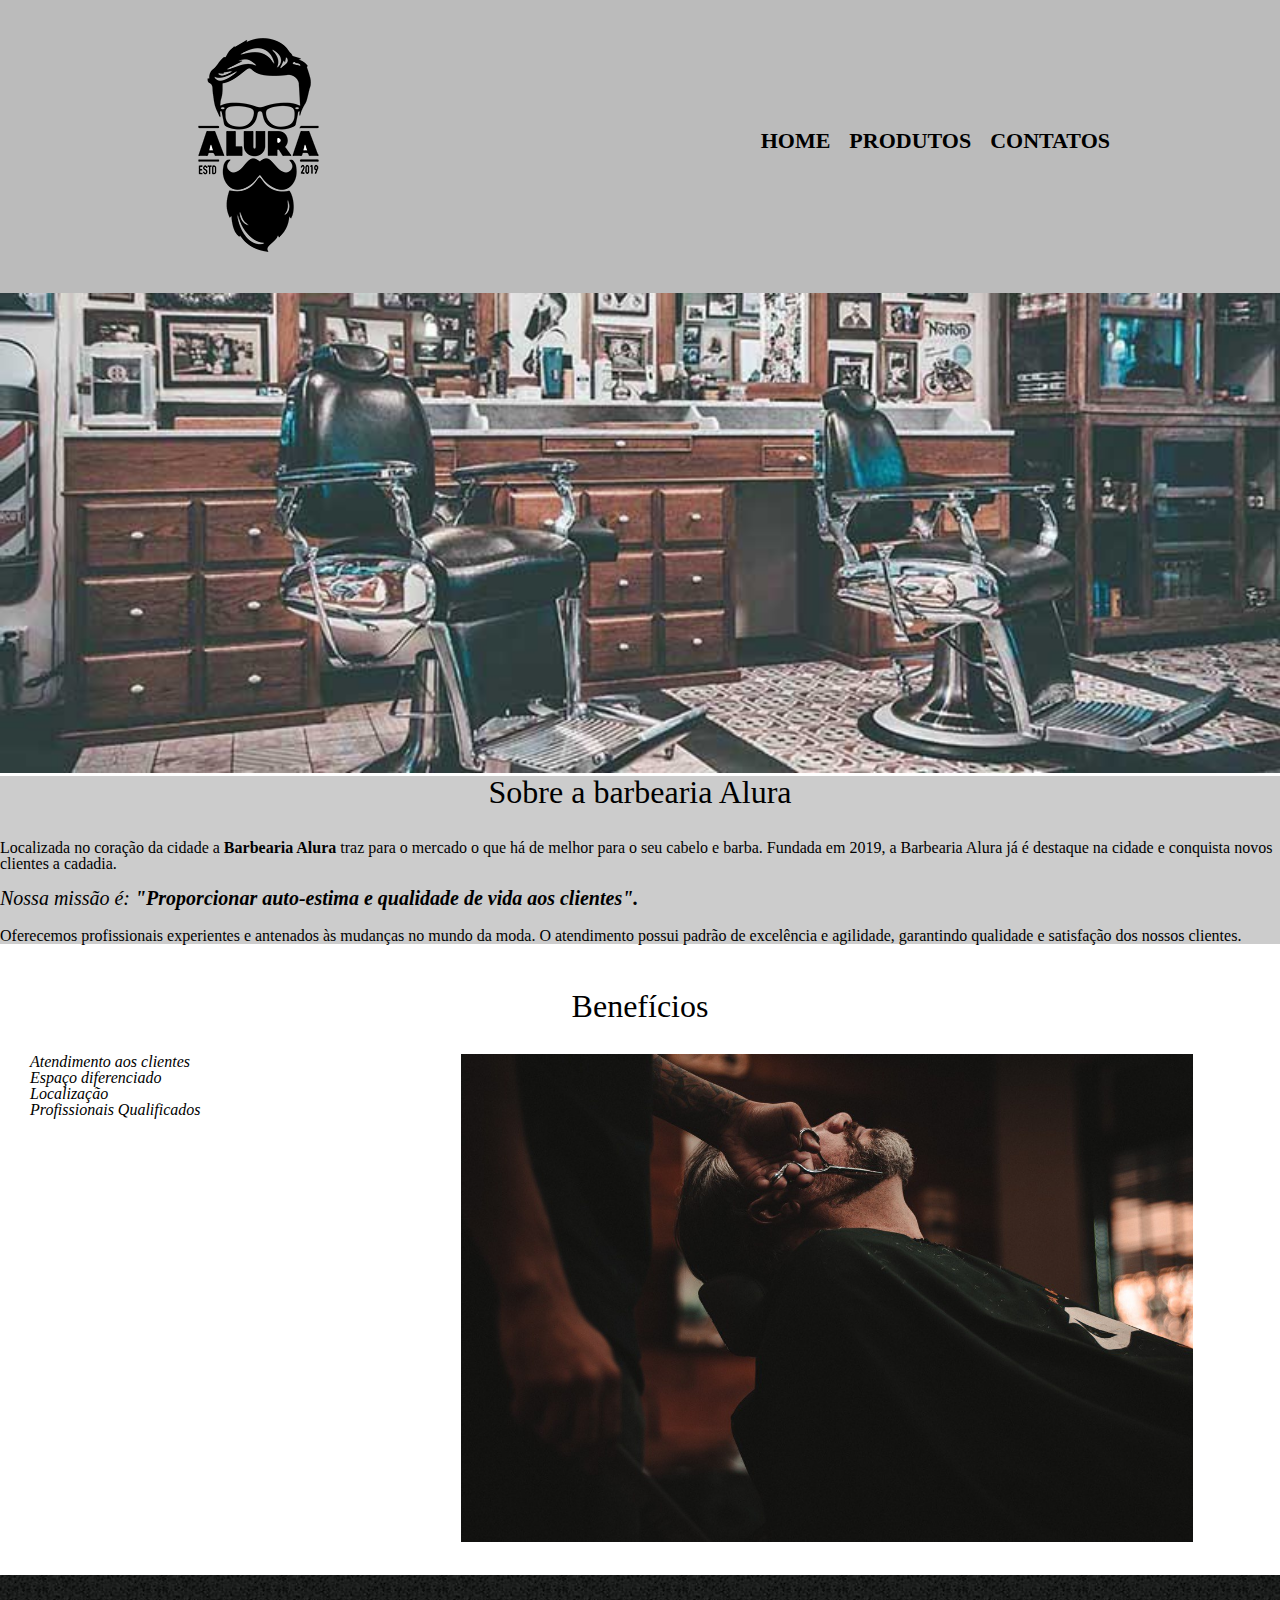
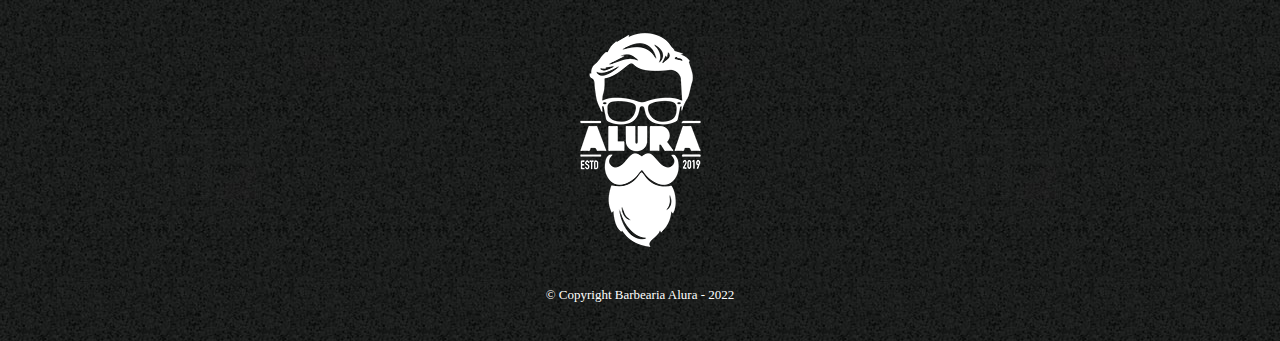
==== index.html @ bc4c5bd5 "1.5 Adaptando o CSS" ====
<!DOCTYPE html>
<html lang="pt-br">

<head>
  <meta charset="UTF-8">
  <meta http-equiv="X-UA-Compatible" content="IE=edge">
  <meta name="viewport" content="width=device-width, initial-scale=1.0">
  <title>Barbearia Alura</title>
  <link rel="stylesheet" href="reset.css">
  <link rel="stylesheet" href="style.css">
</head>

<body>

  <header>
    <div class="caixa">
      <h1><img src="./imgs/logo.png" alt="logo"></h1>
      <nav>
        <ul>
          <li><a href="index.html">Home</a></li>
          <li><a href="produtos.html">Produtos</a></li>
          <li><a href="contato.html">Contatos</a></li>
        </ul>
      </nav>
    </div>
  </header>

  <main>
    <img class="banner" src="banner.jpg" alt="banner">
    <section class="principal">
      <h2 class="titulo-principal">Sobre a barbearia Alura</h2>

      <p>Localizada no coração da cidade a <strong>Barbearia Alura</strong> traz para o mercado o que há de melhor para o seu cabelo e barba. Fundada em 2019, a Barbearia Alura já é destaque na cidade e conquista novos clientes a cadadia.
      </p>

      <p id="missao"><em>Nossa missão é: <strong>"Proporcionar auto-estima e qualidade de vida aos clientes".</strong></em>
      </p>

      <p>Oferecemos profissionais experientes e antenados às mudanças no mundo da moda. O atendimento possui padrão de excelência e agilidade, garantindo qualidade e satisfação dos nossos clientes.</p>
    </section>

    <section class="beneficios">
      <h3 class="titulo-principal">Benefícios</h3>
      <ul class="beneficios-cliente">
        <li class="itens">Atendimento aos clientes</li>
        <li class="itens">Espaço diferenciado</li>
        <li class="itens">Localização</li>
        <li class="itens">Profissionais Qualificados</li>
      </ul>

      <img class="imagem-beneficios" src="beneficios.jpg" alt="beneficios">

    </section>
  </main>
  <footer>
    <img src="./imgs/logo-branco.png" alt="Copyright">
    <p class="copyright"> &copy; Copyright Barbearia Alura - 2022</p>
  </footer>

</body>

</html>
---- style.css ----
header {
  background-color: #bbbbbb;
  padding: 20px 0;
}

.caixa {
  position: relative;
  width: 940px;
  margin: 0 auto;
}

nav {
  position: absolute;
  top: 110px;
  right: 0;
}

nav li {
  display: inline;
  margin: 0 0 0 15px;
}

nav a {
  text-transform: uppercase;
  color: #000000;
  font-weight: bold;
  font-size: 22px;
  text-decoration: none;
}

nav a:hover {
  color: #c78c19;
  text-decoration: underline;
}

/*css do main*/
.banner {
  width: 100%;
}

.principal {
  background-color: #cccccc;
}

.titulo-principal {
  font-size: 2em;
  text-align: center;
  margin: 0 0 1em;
}

.principal p {
  margin: 0 0 1em;
}

.principal strong{
  font-weight: bold;
}

.principal em {
  font-style: italic;
}

#missao {
  font-size: 20px;
}

.itens {
  font-style: italic;
}

.beneficios {
  background: #ffffff;
  padding: 30px;
}

.beneficios-cliente {
  display: inline-block;
  vertical-align: top;
  width: 20%;
  margin-right: 15%;
}

.imagem-beneficios {
  width: 60%;
}

footer {
  padding: 40px 0;
  text-align: center;
  background: url('./imgs/bg.jpg');
}

.copyright {
  color: white;
  font-size: 13px;
  margin: 20px 0 0;
}
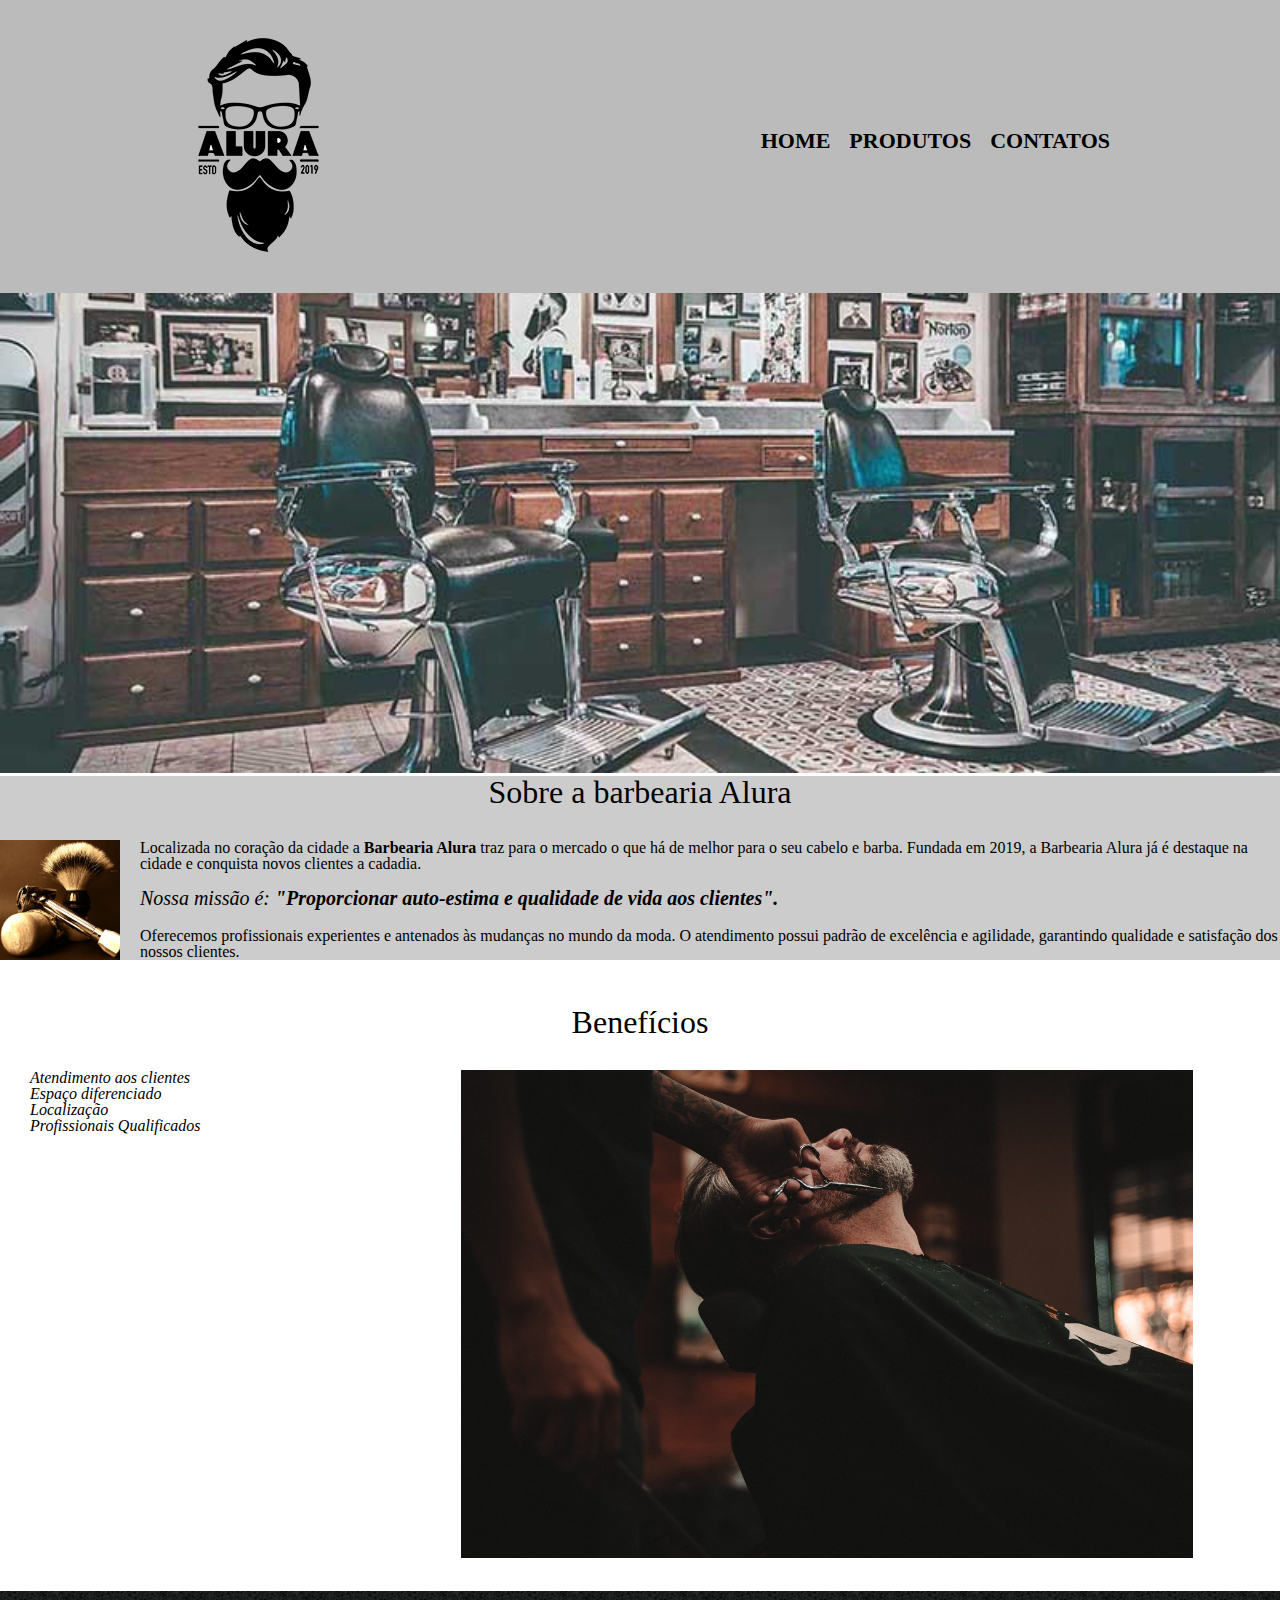
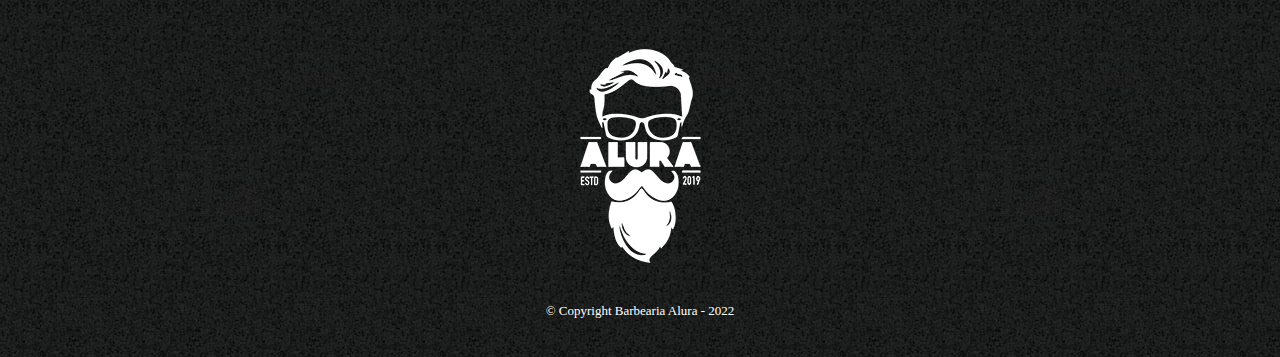
==== commit b9cfff2e: "1.7 Usando o float" ====
--- a/index.html
+++ b/index.html
@@ -30,6 +30,8 @@
     <section class="principal">
       <h2 class="titulo-principal">Sobre a barbearia Alura</h2>
 
+      <img class="utensilios" src="./imgs/utensilios.jpg" alt="Utensílios de um barbeiro.">
+
       <p>Localizada no coração da cidade a <strong>Barbearia Alura</strong> traz para o mercado o que há de melhor para o seu cabelo e barba. Fundada em 2019, a Barbearia Alura já é destaque na cidade e conquista novos clientes a cadadia.
       </p>
 
--- a/style.css
+++ b/style.css
@@ -46,6 +46,7 @@
   font-size: 2em;
   text-align: center;
   margin: 0 0 1em;
+  clear: left;
 }
 
 .principal p {
@@ -58,6 +59,16 @@
 
 .principal em {
   font-style: italic;
+}
+
+.imagem-beneficios {
+  width: 60%;
+}
+
+.utensilios {
+  width: 120px;
+  float: left;
+  margin: 0 20px 20px 0;
 }
 
 #missao {
@@ -80,9 +91,7 @@
   margin-right: 15%;
 }
 
-.imagem-beneficios {
-  width: 60%;
-}
+
 
 footer {
   padding: 40px 0;
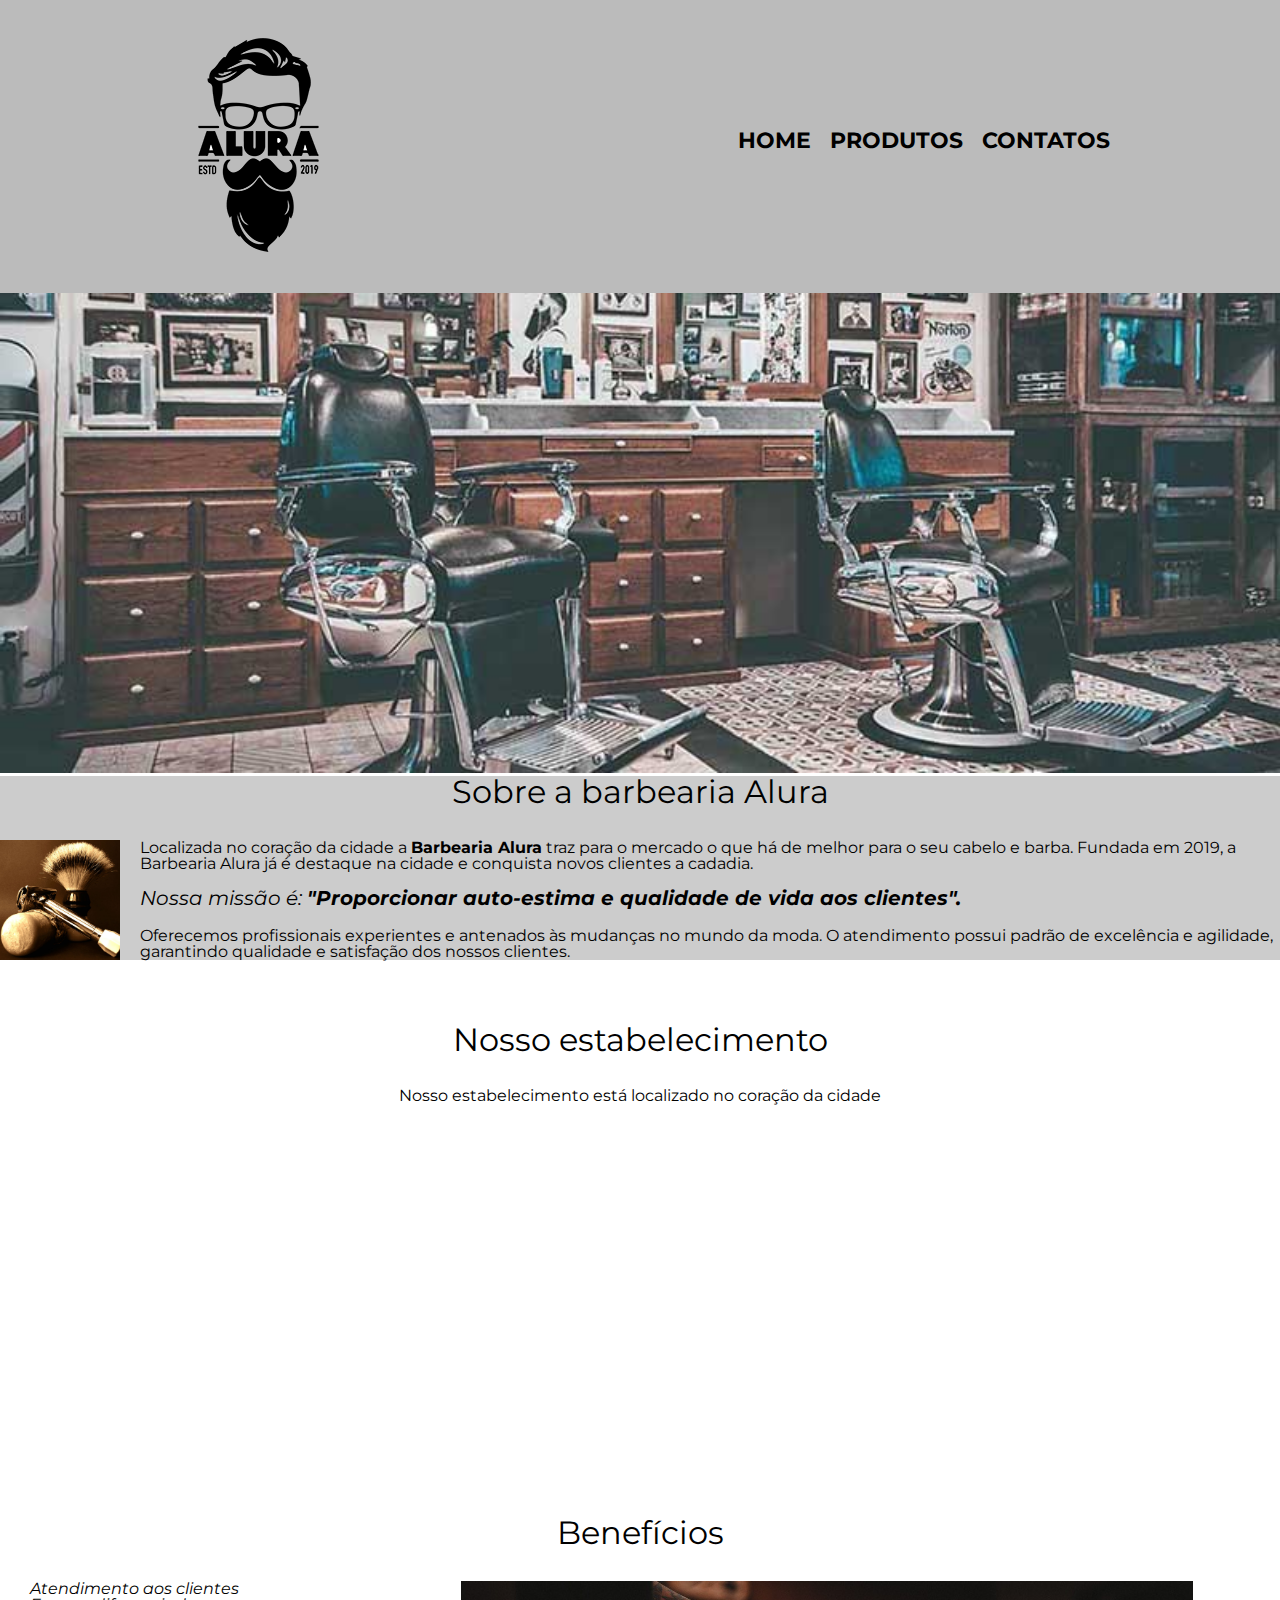
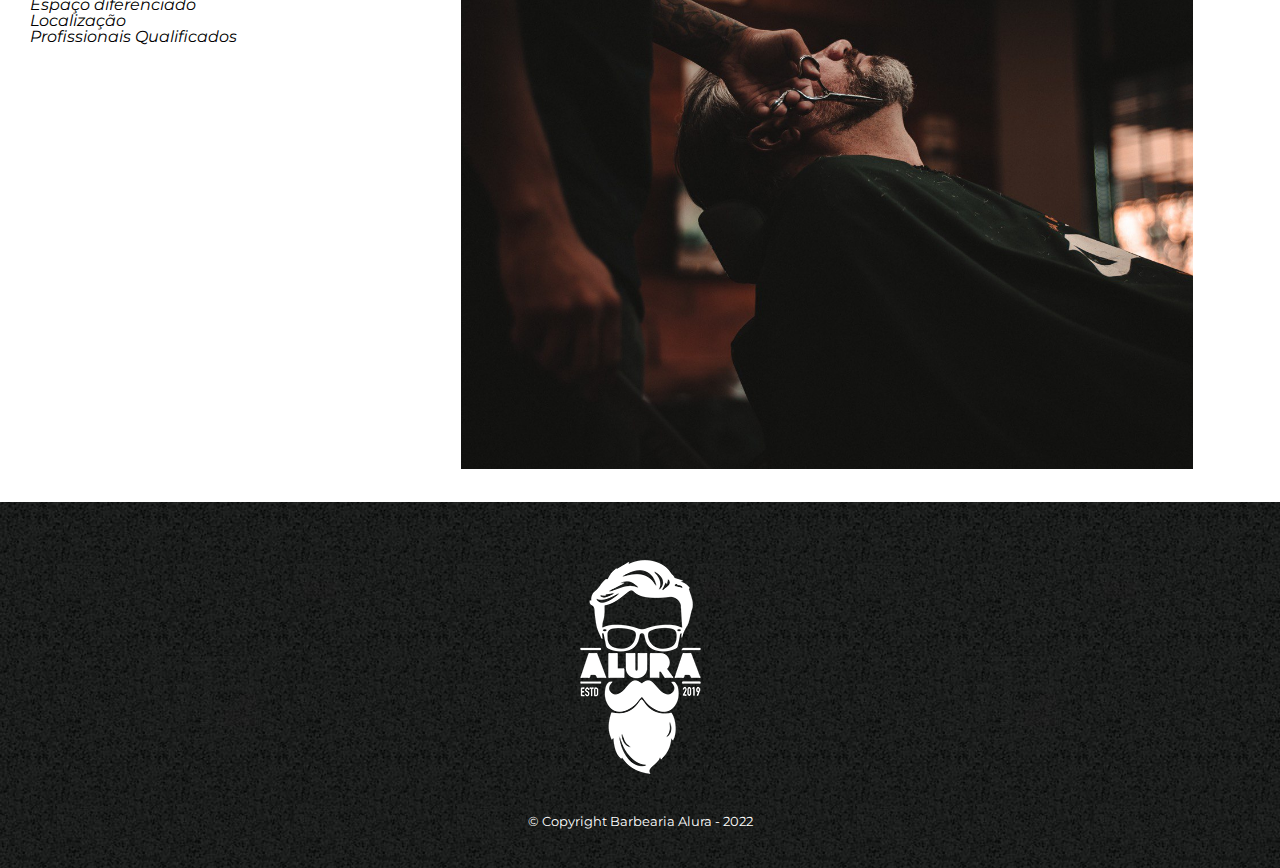
==== commit cb0525c1: "2.4 Trabalhando com mapas" ====
--- a/index.html
+++ b/index.html
@@ -8,6 +8,9 @@
   <title>Barbearia Alura</title>
   <link rel="stylesheet" href="reset.css">
   <link rel="stylesheet" href="style.css">
+  <link rel="preconnect" href="https://fonts.googleapis.com">
+  <link rel="preconnect" href="https://fonts.gstatic.com" crossorigin>
+  <link href="https://fonts.googleapis.com/css2?family=Montserrat:wght@100;300&display=swap" rel="stylesheet">
 </head>
 
 <body>
@@ -41,6 +44,15 @@
       <p>Oferecemos profissionais experientes e antenados às mudanças no mundo da moda. O atendimento possui padrão de excelência e agilidade, garantindo qualidade e satisfação dos nossos clientes.</p>
     </section>
 
+    <section class="mapa">
+      <h3 class="titulo-principal">Nosso estabelecimento</h3>
+      <p>Nosso estabelecimento está localizado no coração da cidade</p>
+      <iframe
+        src="https://www.google.com/maps/embed?pb=!1m16!1m12!1m3!1d58513.83498317627!2d-46.62718286915217!3d-23.56432415378735!2m3!1f0!2f0!3f0!3m2!1i1024!2i768!4f13.1!2m1!1salura%20sao%20paulo!5e0!3m2!1spt-BR!2sbr!4v1653102358410!5m2!1spt-BR!2sbr"
+        width="100%" height="300" style="border:0;" allowfullscreen="" loading="lazy"
+        referrerpolicy="no-referrer-when-downgrade"></iframe>
+    </section>
+
     <section class="beneficios">
       <h3 class="titulo-principal">Benefícios</h3>
       <ul class="beneficios-cliente">
--- a/style.css
+++ b/style.css
@@ -1,3 +1,7 @@
+body {
+  font-family: 'Montserrat', sans-serif;
+}
+
 header {
   background-color: #bbbbbb;
   padding: 20px 0;
@@ -53,7 +57,7 @@
   margin: 0 0 1em;
 }
 
-.principal strong{
+.principal strong {
   font-weight: bold;
 }
 
@@ -91,8 +95,7 @@
   margin-right: 15%;
 }
 
-
-
+/*Css do Rodapé*/
 footer {
   padding: 40px 0;
   text-align: center;
@@ -103,4 +106,13 @@
   color: white;
   font-size: 13px;
   margin: 20px 0 0;
-}+}
+
+.mapa {
+  padding: 3em 0;
+}
+
+.mapa p {
+  margin: 0 0 2em;
+  text-align: center;
+}
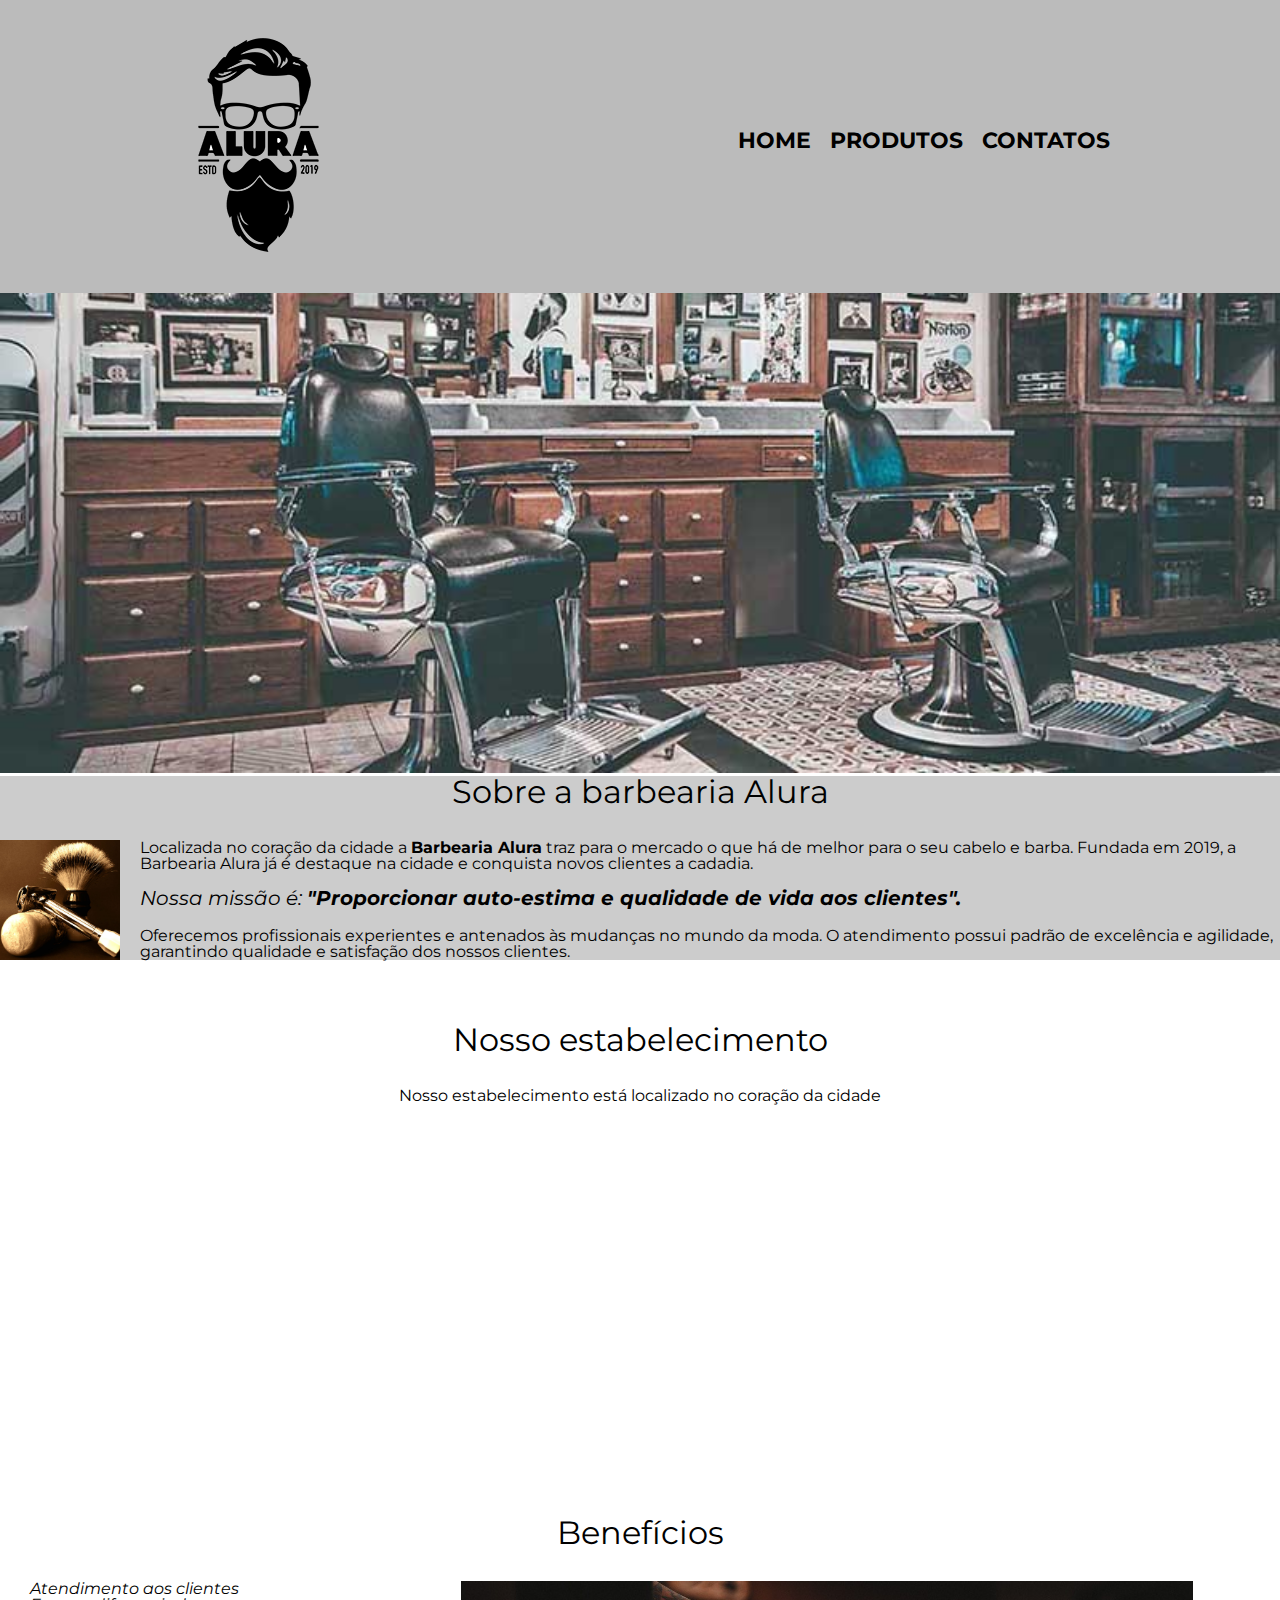
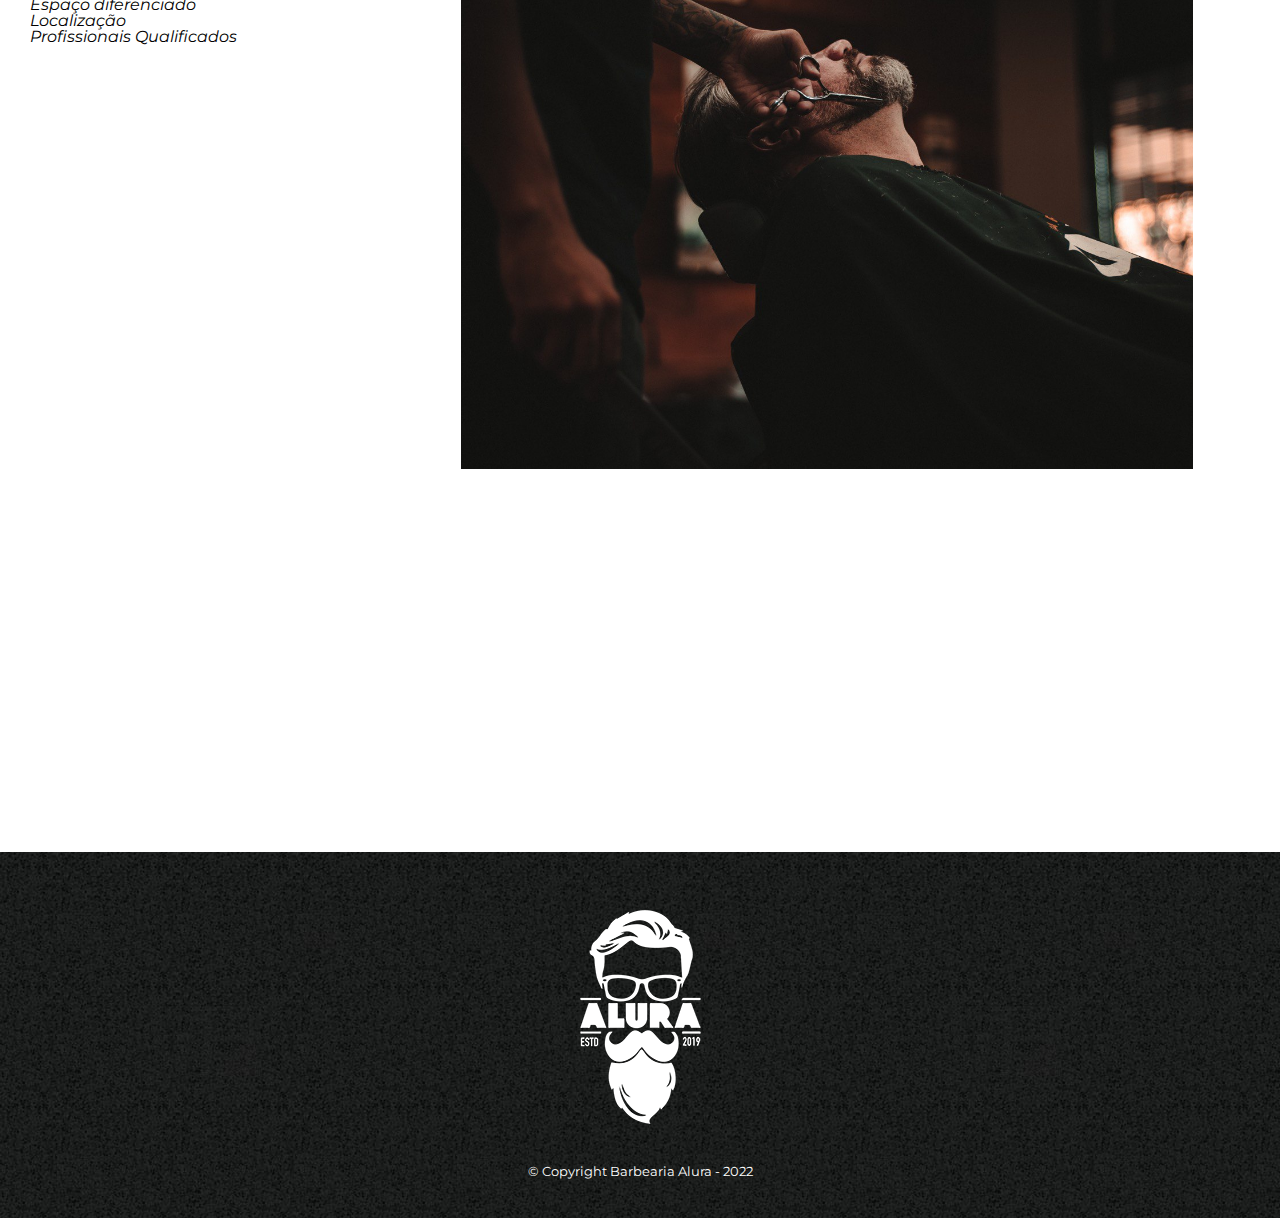
==== commit 5b973bac: "2.5 Importando vídeo" ====
--- a/index.html
+++ b/index.html
@@ -64,6 +64,13 @@
 
       <img class="imagem-beneficios" src="beneficios.jpg" alt="beneficios">
 
+      <div class="video">
+        <iframe width="560" height="315" src="https://www.youtube.com/embed/wcVVXUV0YUY" title="YouTube video player"
+          frameborder="0"
+          allow="accelerometer; autoplay; clipboard-write; encrypted-media; gyroscope; picture-in-picture"
+          allowfullscreen></iframe>
+      </div>
+
     </section>
   </main>
   <footer>
--- a/style.css
+++ b/style.css
@@ -116,3 +116,8 @@
   margin: 0 0 2em;
   text-align: center;
 }
+
+.video {
+  width: 560px;
+  margin: 1em auto;
+}
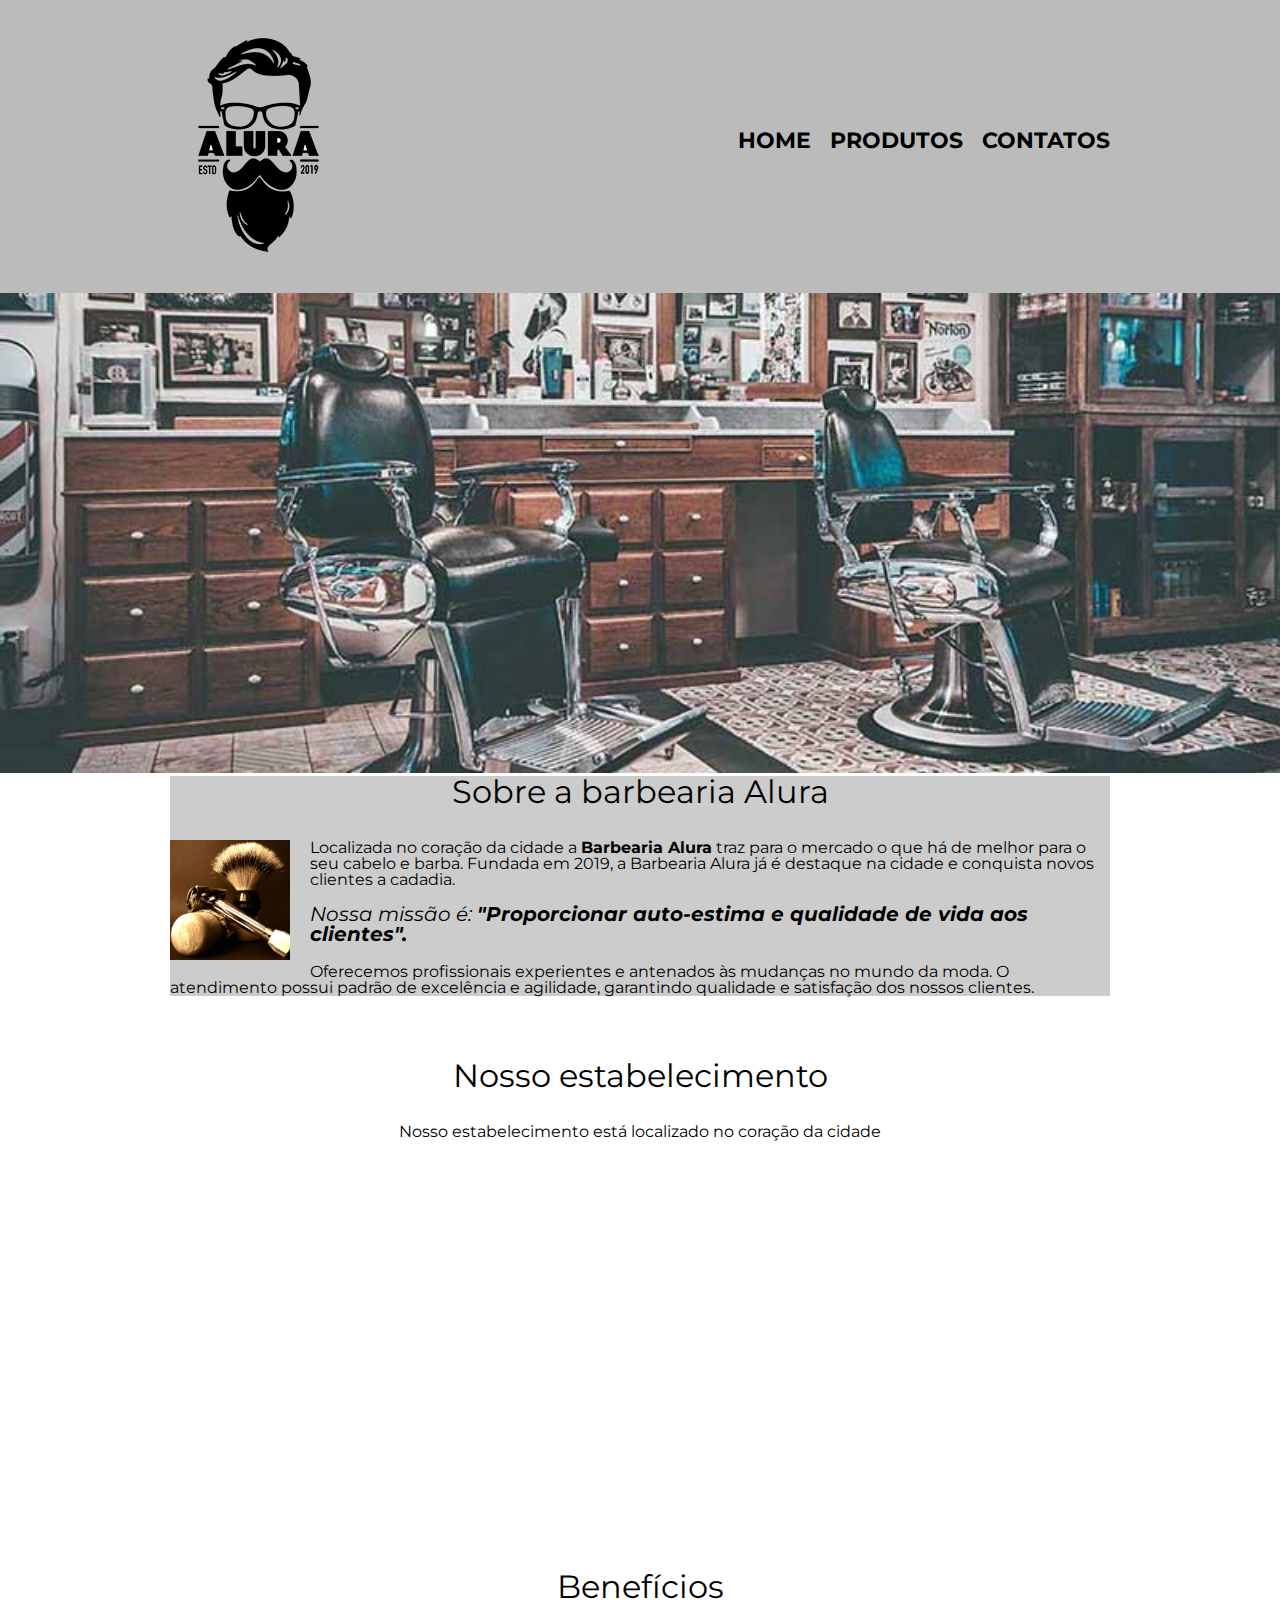
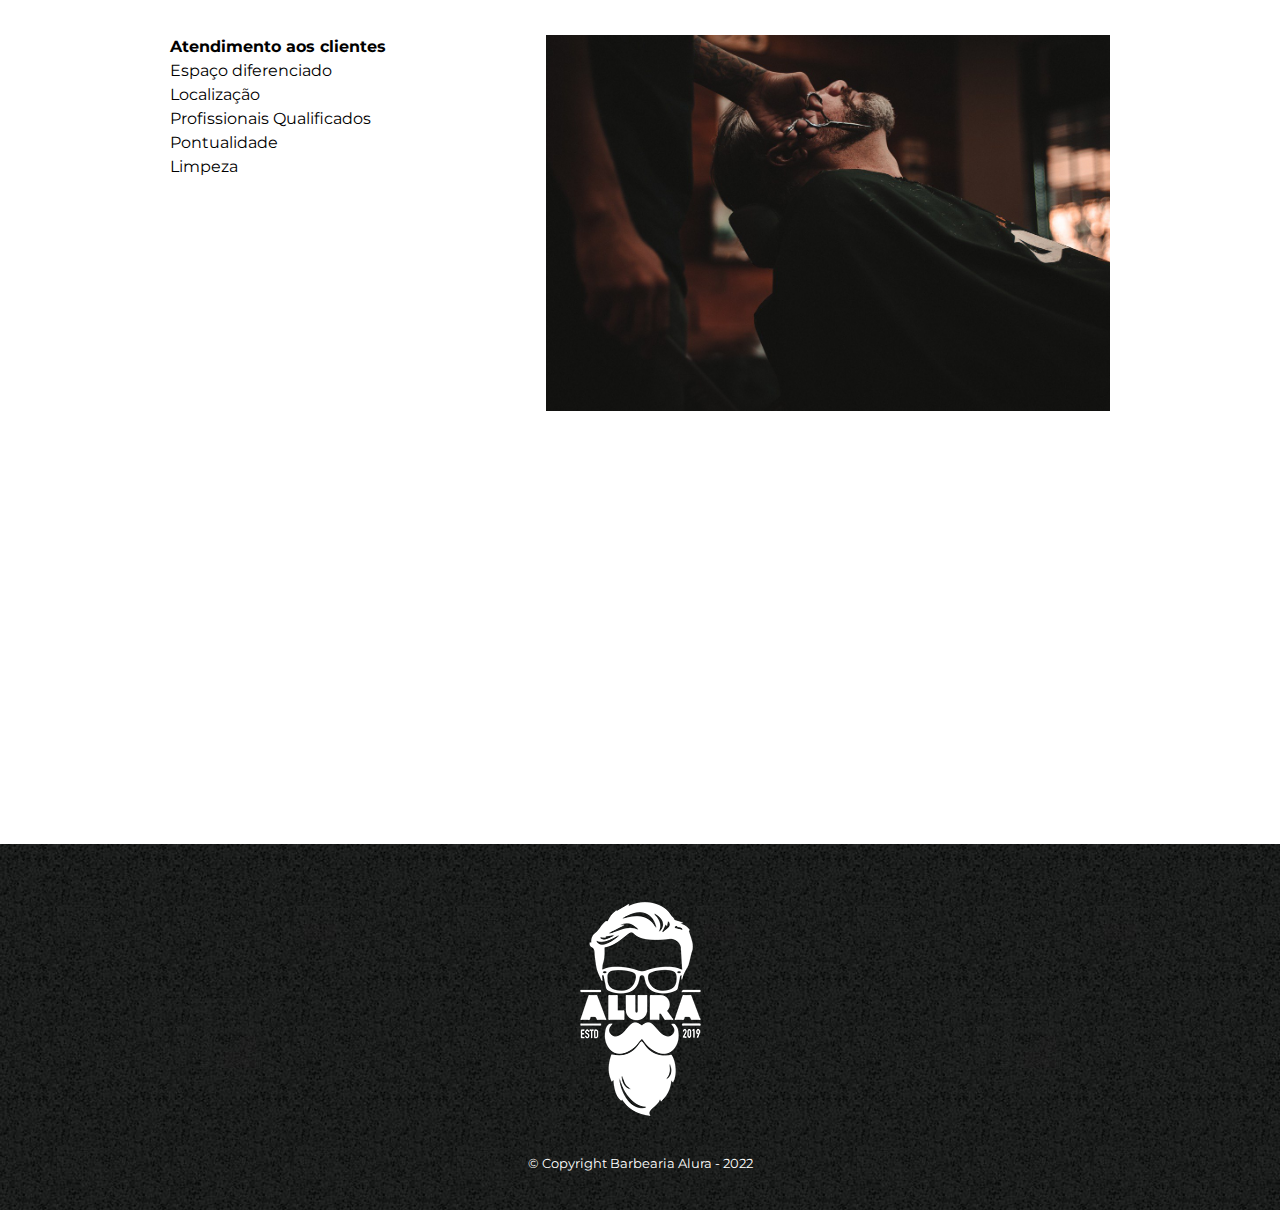
==== commit 4f68edab: "3.2 Pseudo-classes" ====
--- a/index.html
+++ b/index.html
@@ -28,8 +28,9 @@
     </div>
   </header>
 
+  <img class="banner" src="banner.jpg" alt="banner">
+
   <main>
-    <img class="banner" src="banner.jpg" alt="banner">
     <section class="principal">
       <h2 class="titulo-principal">Sobre a barbearia Alura</h2>
 
@@ -38,8 +39,7 @@
       <p>Localizada no coração da cidade a <strong>Barbearia Alura</strong> traz para o mercado o que há de melhor para o seu cabelo e barba. Fundada em 2019, a Barbearia Alura já é destaque na cidade e conquista novos clientes a cadadia.
       </p>
 
-      <p id="missao"><em>Nossa missão é: <strong>"Proporcionar auto-estima e qualidade de vida aos clientes".</strong></em>
-      </p>
+      <p id="missao"><em>Nossa missão é: <strong>"Proporcionar auto-estima e qualidade de vida aos clientes".</strong></em></p>
 
       <p>Oferecemos profissionais experientes e antenados às mudanças no mundo da moda. O atendimento possui padrão de excelência e agilidade, garantindo qualidade e satisfação dos nossos clientes.</p>
     </section>
@@ -55,14 +55,17 @@
 
     <section class="beneficios">
       <h3 class="titulo-principal">Benefícios</h3>
-      <ul class="beneficios-cliente">
-        <li class="itens">Atendimento aos clientes</li>
-        <li class="itens">Espaço diferenciado</li>
-        <li class="itens">Localização</li>
-        <li class="itens">Profissionais Qualificados</li>
-      </ul>
 
-      <img class="imagem-beneficios" src="beneficios.jpg" alt="beneficios">
+      <div class="conteudo-beneficios"></div>
+        <ul class="lista-beneficios">
+          <li class="itens">Atendimento aos clientes</li>
+          <li class="itens">Espaço diferenciado</li>
+          <li class="itens">Localização</li>
+          <li class="itens">Profissionais Qualificados</li>
+          <li class="itens">Pontualidade</li>
+          <li class="itens">Limpeza</li>
+        </ul><img class="imagem-beneficios" src="beneficios.jpg" alt="beneficios">
+      </div>
 
       <div class="video">
         <iframe width="560" height="315" src="https://www.youtube.com/embed/wcVVXUV0YUY" title="YouTube video player"
@@ -70,9 +73,9 @@
           allow="accelerometer; autoplay; clipboard-write; encrypted-media; gyroscope; picture-in-picture"
           allowfullscreen></iframe>
       </div>
-
     </section>
   </main>
+
   <footer>
     <img src="./imgs/logo-branco.png" alt="Copyright">
     <p class="copyright"> &copy; Copyright Barbearia Alura - 2022</p>
--- a/style.css
+++ b/style.css
@@ -38,6 +38,11 @@
 }
 
 /*css do main*/
+main {
+  width: 940px;
+  margin: 0 auto;
+}
+
 .banner {
   width: 100%;
 }
@@ -65,14 +70,43 @@
   font-style: italic;
 }
 
-.imagem-beneficios {
-  width: 60%;
-}
-
 .utensilios {
   width: 120px;
   float: left;
   margin: 0 20px 20px 0;
+}
+
+.mapa {
+  padding: 3em 0;
+}
+
+.mapa p {
+  margin: 0 0 2em;
+  text-align: center;
+}
+
+.video {
+  width: 560px;
+  margin: 2em auto;
+}
+
+.beneficios {
+  padding: 3em 0;
+}
+
+.conteudo-beneficios {
+  width: 640px auto;
+  margin: 0 auto;
+}
+
+.lista-beneficios {
+  width: 40%;
+  display: inline-block;
+  vertical-align: top;
+}
+
+.imagem-beneficios {
+  width: 60%;
 }
 
 #missao {
@@ -80,19 +114,11 @@
 }
 
 .itens {
-  font-style: italic;
+  line-height: 1.5;
 }
 
-.beneficios {
-  background: #ffffff;
-  padding: 30px;
-}
-
-.beneficios-cliente {
-  display: inline-block;
-  vertical-align: top;
-  width: 20%;
-  margin-right: 15%;
+.itens:first-child {
+  font-weight: bold;
 }
 
 /*Css do Rodapé*/
@@ -107,17 +133,3 @@
   font-size: 13px;
   margin: 20px 0 0;
 }
-
-.mapa {
-  padding: 3em 0;
-}
-
-.mapa p {
-  margin: 0 0 2em;
-  text-align: center;
-}
-
-.video {
-  width: 560px;
-  margin: 1em auto;
-}
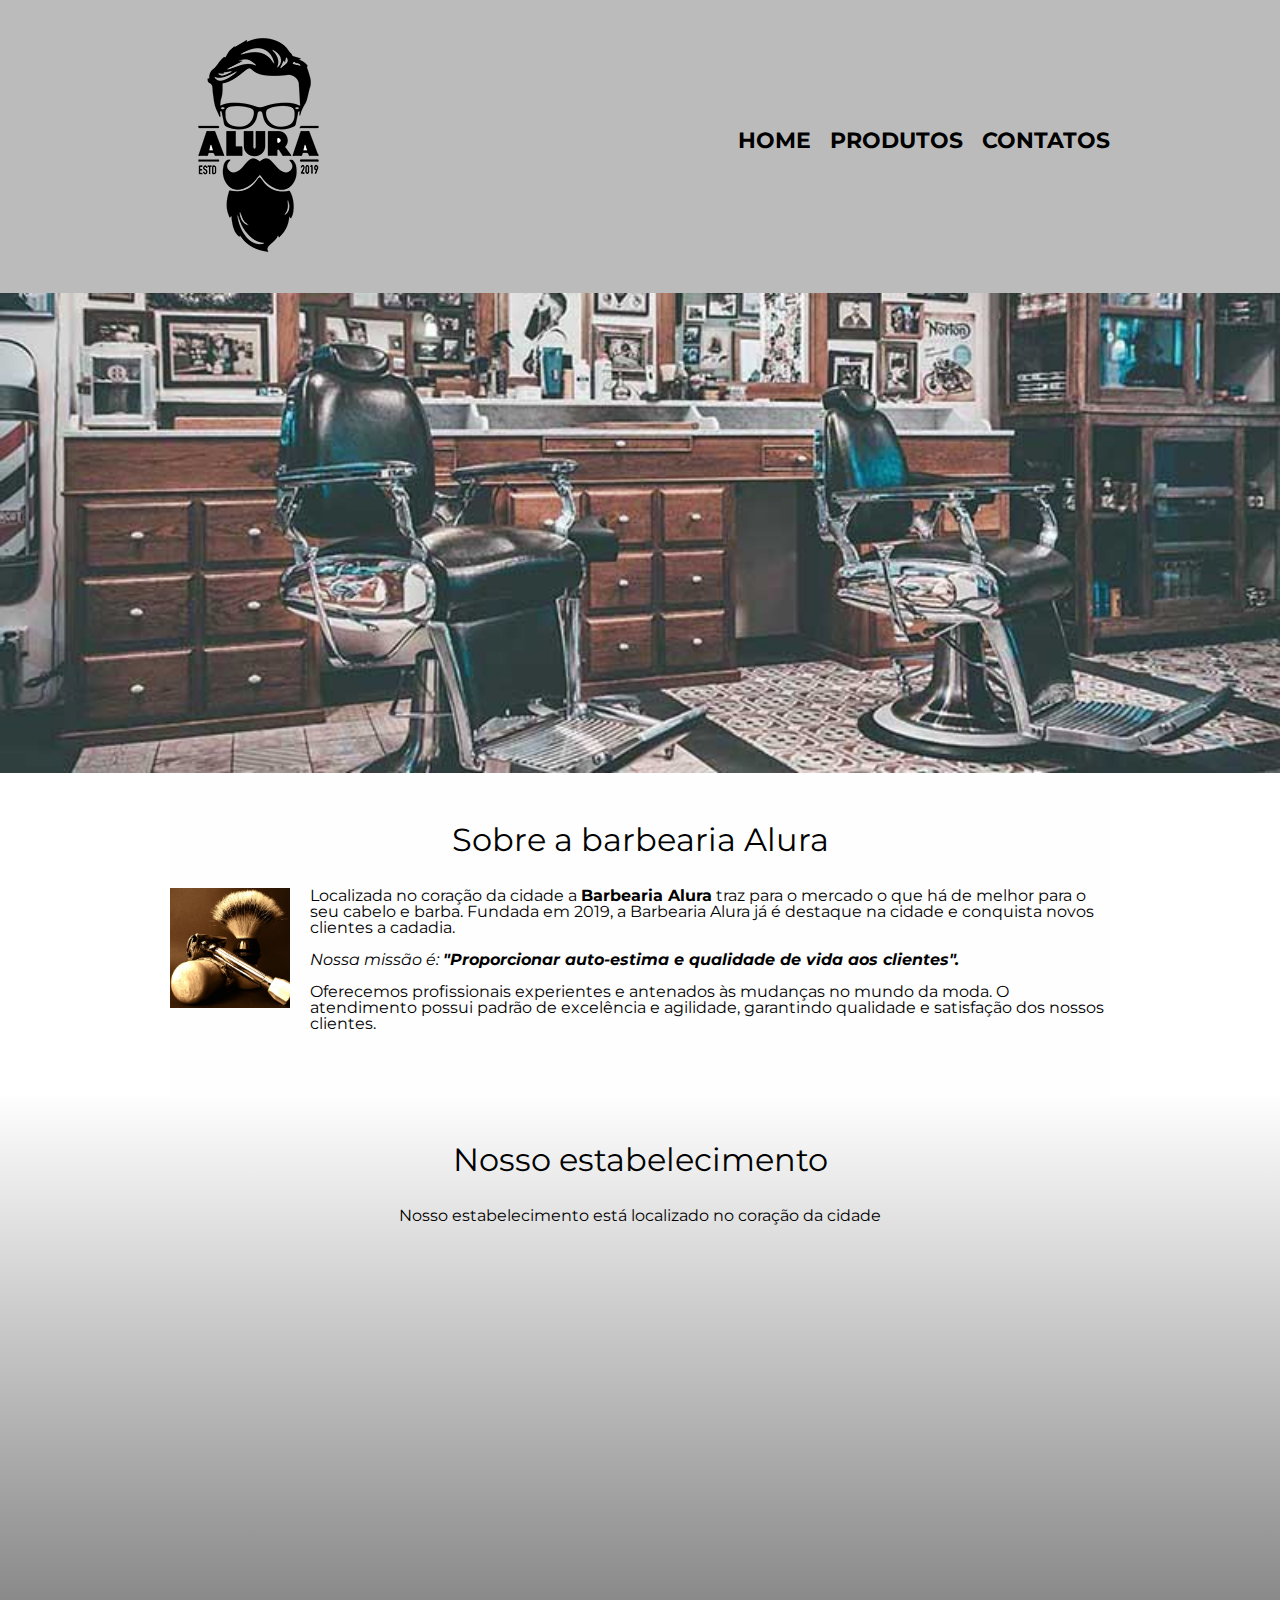
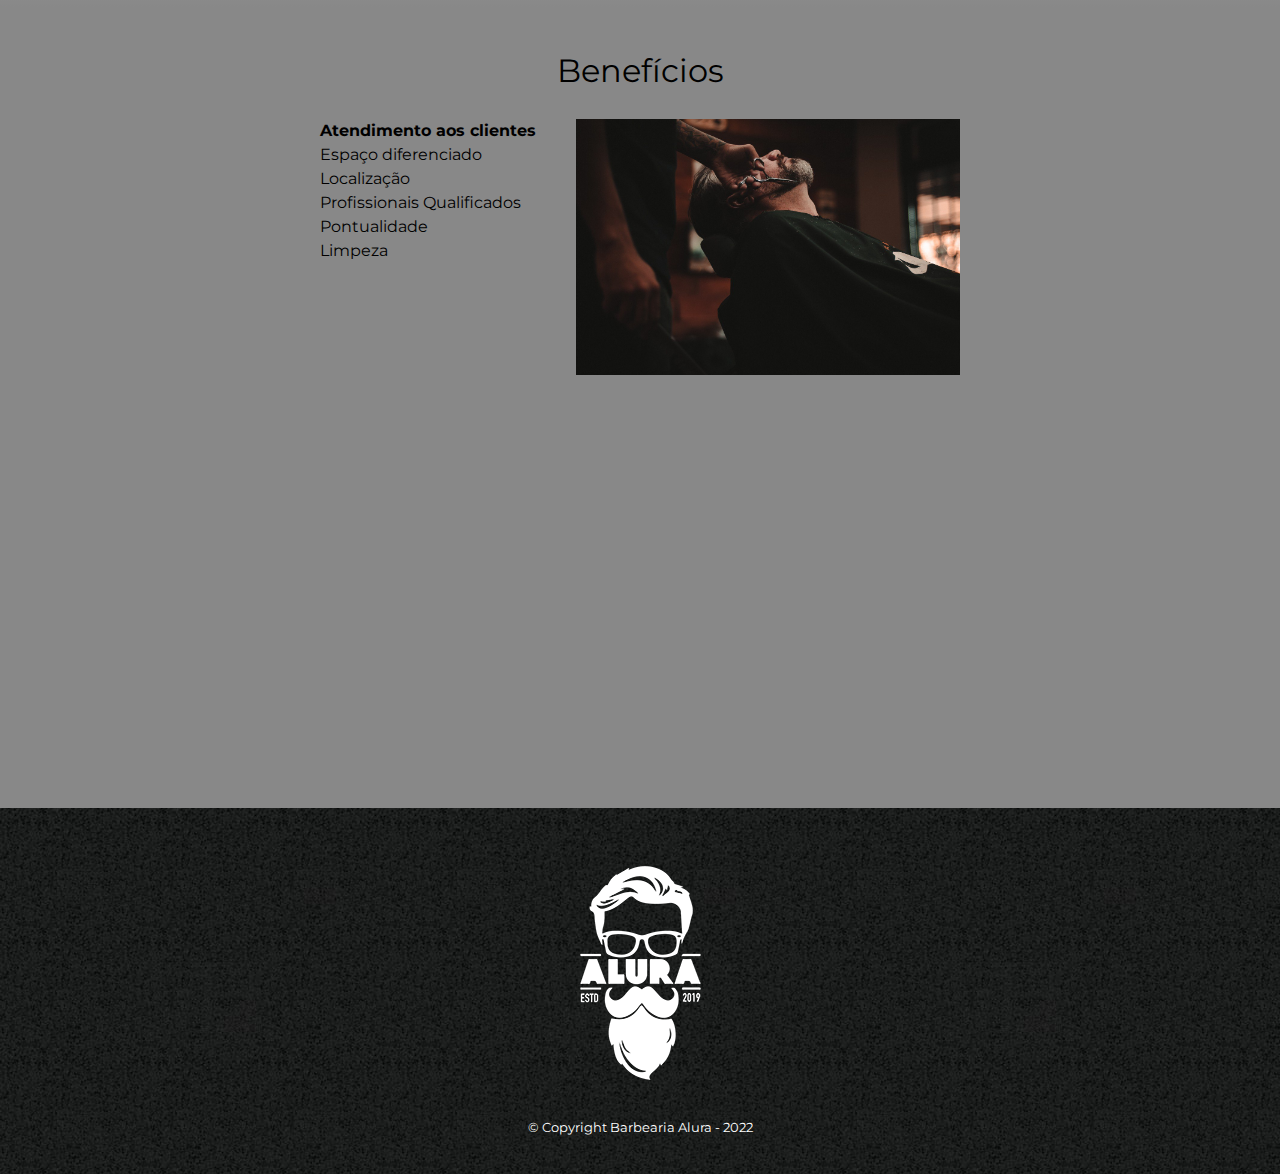
==== commit 52732f2f: "3.3 Aplicando Gradientes" ====
--- a/index.html
+++ b/index.html
@@ -47,16 +47,18 @@
     <section class="mapa">
       <h3 class="titulo-principal">Nosso estabelecimento</h3>
       <p>Nosso estabelecimento está localizado no coração da cidade</p>
+      <div class="mapa-conteudo">
       <iframe
         src="https://www.google.com/maps/embed?pb=!1m16!1m12!1m3!1d58513.83498317627!2d-46.62718286915217!3d-23.56432415378735!2m3!1f0!2f0!3f0!3m2!1i1024!2i768!4f13.1!2m1!1salura%20sao%20paulo!5e0!3m2!1spt-BR!2sbr!4v1653102358410!5m2!1spt-BR!2sbr"
         width="100%" height="300" style="border:0;" allowfullscreen="" loading="lazy"
         referrerpolicy="no-referrer-when-downgrade"></iframe>
+      </div>
     </section>
 
     <section class="beneficios">
       <h3 class="titulo-principal">Benefícios</h3>
 
-      <div class="conteudo-beneficios"></div>
+      <div class="conteudo-beneficios">
         <ul class="lista-beneficios">
           <li class="itens">Atendimento aos clientes</li>
           <li class="itens">Espaço diferenciado</li>
--- a/style.css
+++ b/style.css
@@ -39,8 +39,7 @@
 
 /*css do main*/
 main {
-  width: 940px;
-  margin: 0 auto;
+  
 }
 
 .banner {
@@ -56,6 +55,13 @@
   text-align: center;
   margin: 0 0 1em;
   clear: left;
+}
+
+.principal {
+  padding: 3em 0;
+  background: #fefefe;
+  width: 940px;
+  margin: 0 auto;
 }
 
 .principal p {
@@ -78,6 +84,12 @@
 
 .mapa {
   padding: 3em 0;
+  background: linear-gradient(#fefefe, #888888);
+}
+
+.mapa-conteudo {
+  width: 940px;
+  margin: 0 auto;
 }
 
 .mapa p {
@@ -92,10 +104,11 @@
 
 .beneficios {
   padding: 3em 0;
+  background: #888888;
 }
 
 .conteudo-beneficios {
-  width: 640px auto;
+  width: 640px;
   margin: 0 auto;
 }
 
@@ -107,10 +120,6 @@
 
 .imagem-beneficios {
   width: 60%;
-}
-
-#missao {
-  font-size: 20px;
 }
 
 .itens {
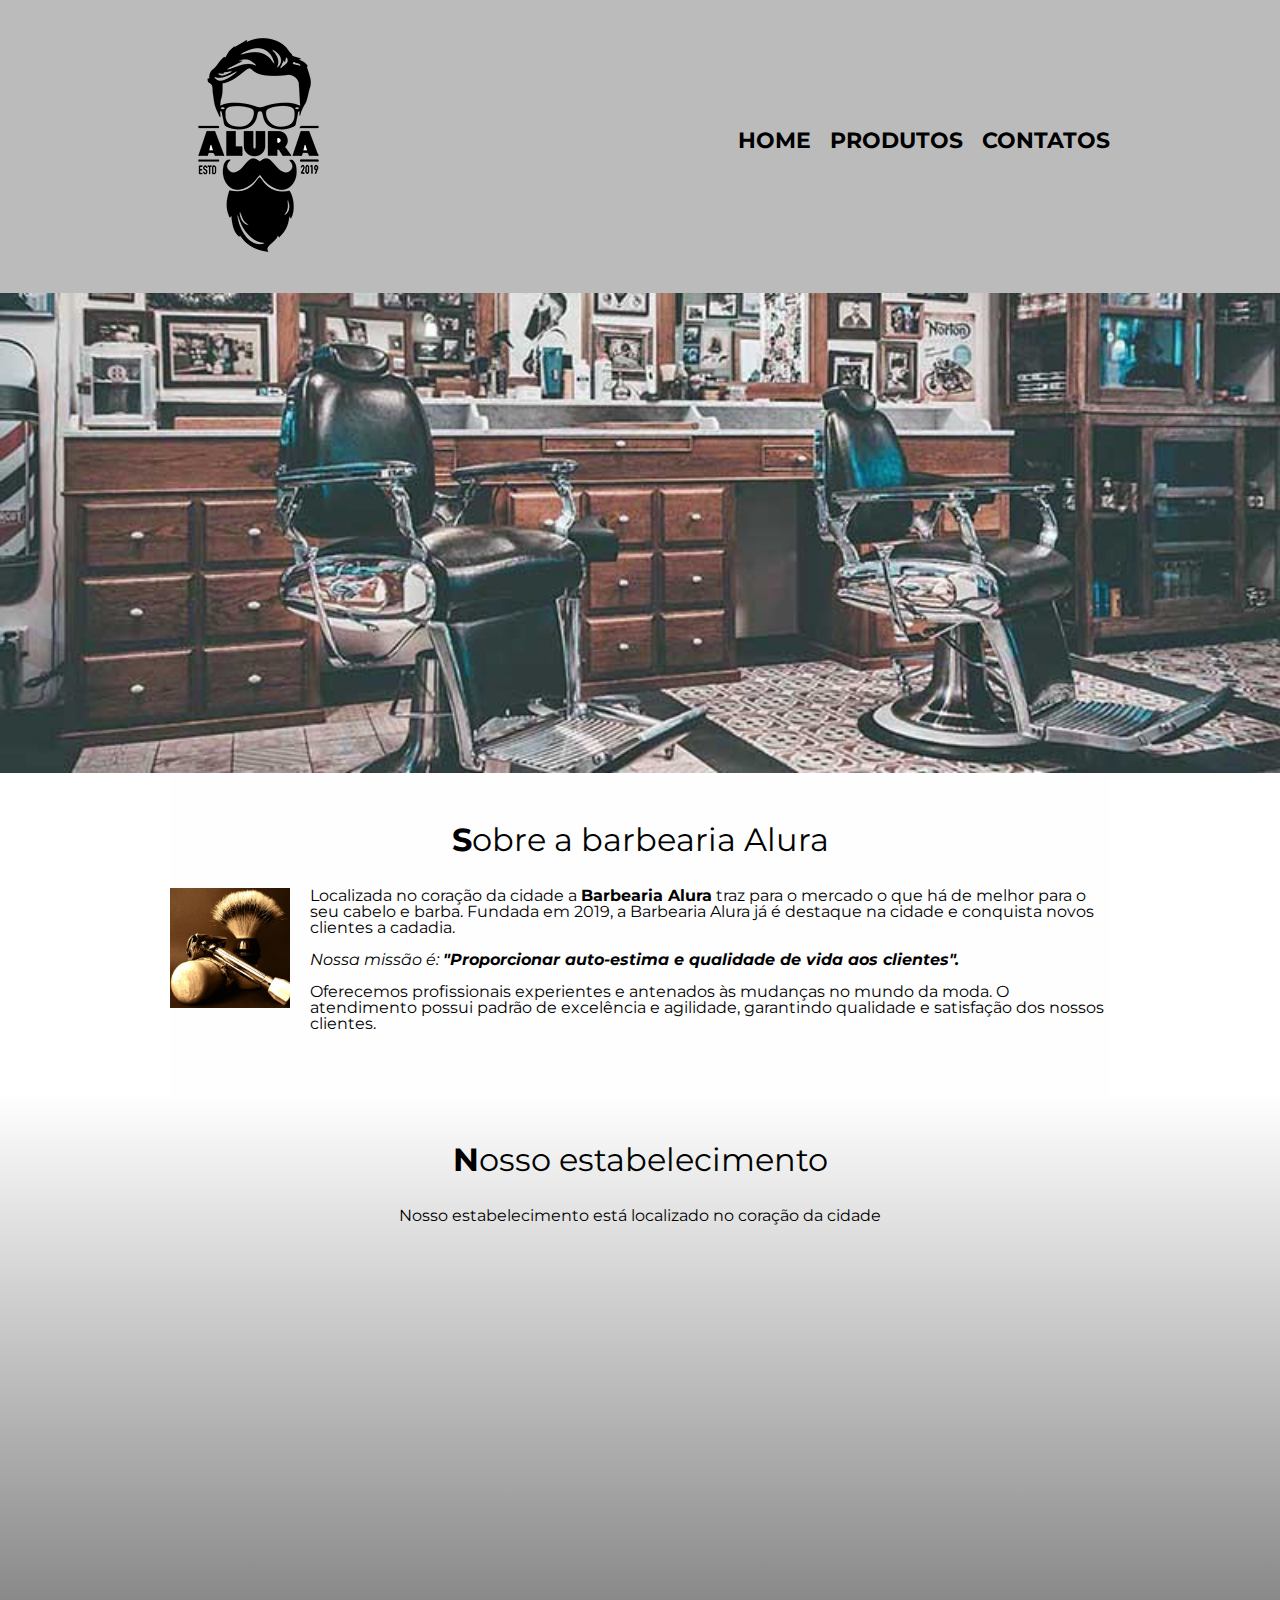
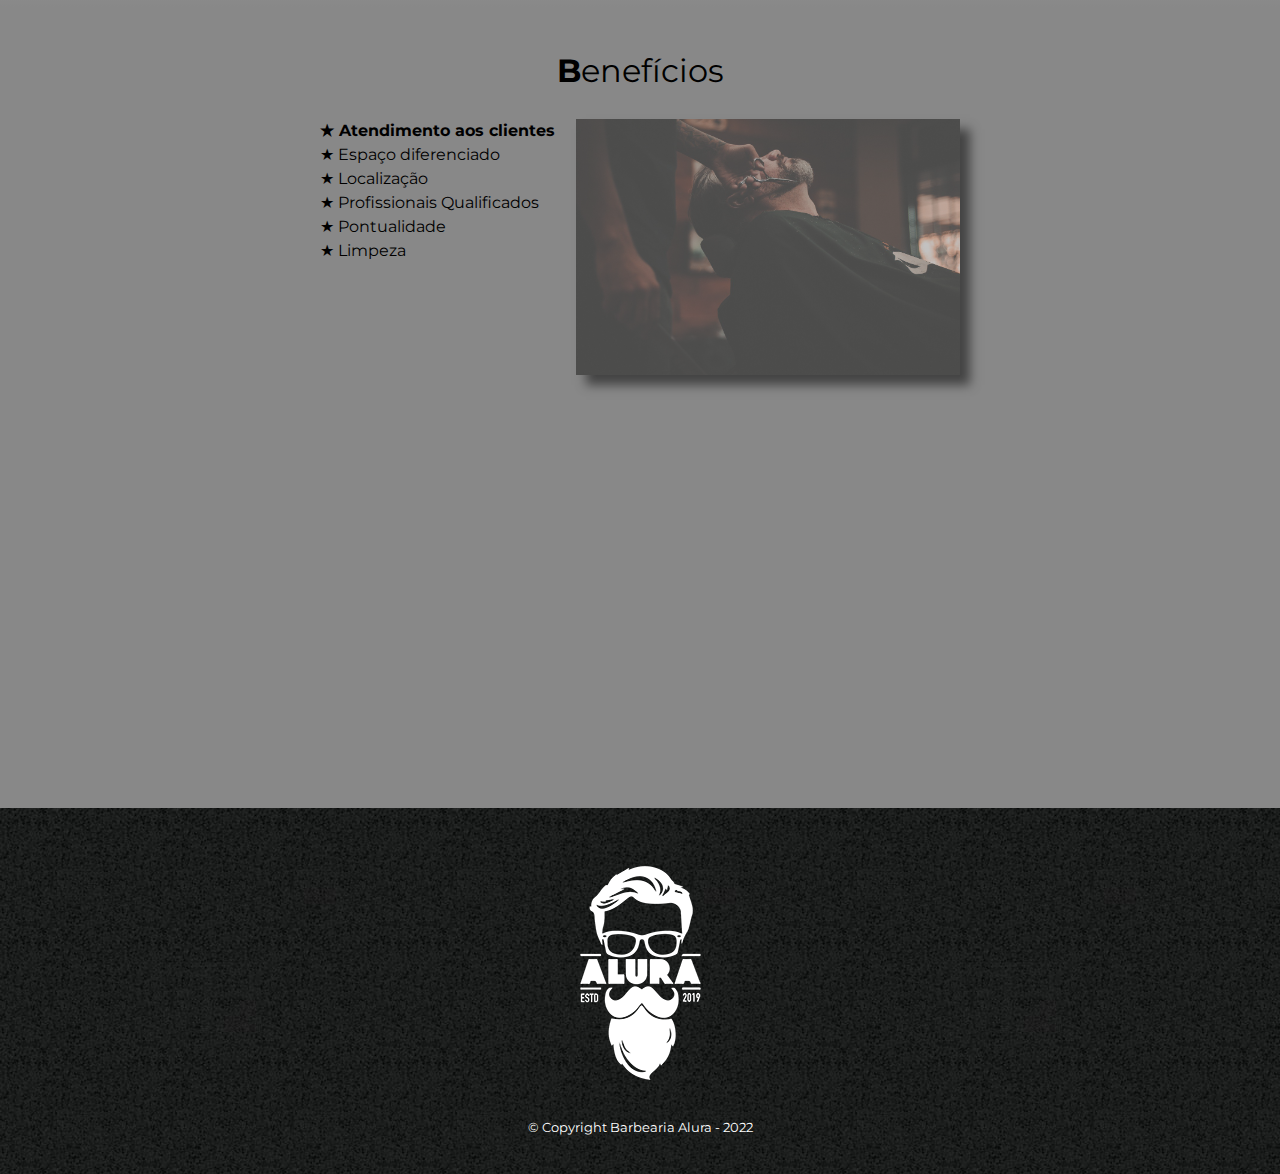
==== commit 5aee0374: "6.4 Adaptar uma página para celular" ====
--- a/index.html
+++ b/index.html
@@ -70,7 +70,7 @@
       </div>
 
       <div class="video">
-        <iframe width="560" height="315" src="https://www.youtube.com/embed/wcVVXUV0YUY" title="YouTube video player"
+        <iframe width="100%" height="315" src="https://www.youtube.com/embed/wcVVXUV0YUY" title="YouTube video player"
           frameborder="0"
           allow="accelerometer; autoplay; clipboard-write; encrypted-media; gyroscope; picture-in-picture"
           allowfullscreen></iframe>
--- a/style.css
+++ b/style.css
@@ -38,9 +38,6 @@
 }
 
 /*css do main*/
-main {
-  
-}
 
 .banner {
   width: 100%;
@@ -55,6 +52,10 @@
   text-align: center;
   margin: 0 0 1em;
   clear: left;
+}
+
+.titulo-principal::first-letter {
+  font-weight: bold;
 }
 
 .principal {
@@ -120,6 +121,13 @@
 
 .imagem-beneficios {
   width: 60%;
+  opacity: .5;
+  transition: 400ms;
+  box-shadow: 10px 10px 10px #000000;
+}
+
+.imagem-beneficios:hover{
+  opacity: 1;
 }
 
 .itens {
@@ -128,6 +136,10 @@
 
 .itens:first-child {
   font-weight: bold;
+}
+
+.itens:before{
+  content: "★ ";
 }
 
 /*Css do Rodapé*/
@@ -142,3 +154,21 @@
   font-size: 13px;
   margin: 20px 0 0;
 }
+
+@media screen and (max-width: 480px) {
+  .caixa, .principal, .conteudo-beneficios, .mapa-conteudo, .video{
+    width: auto;
+  }
+
+  h1{
+    text-align: center;
+  }
+
+  nav {
+    position: static;
+  }
+
+  .lista-beneficios, .imagem-beneficios{
+    width: 100%;
+  }
+}